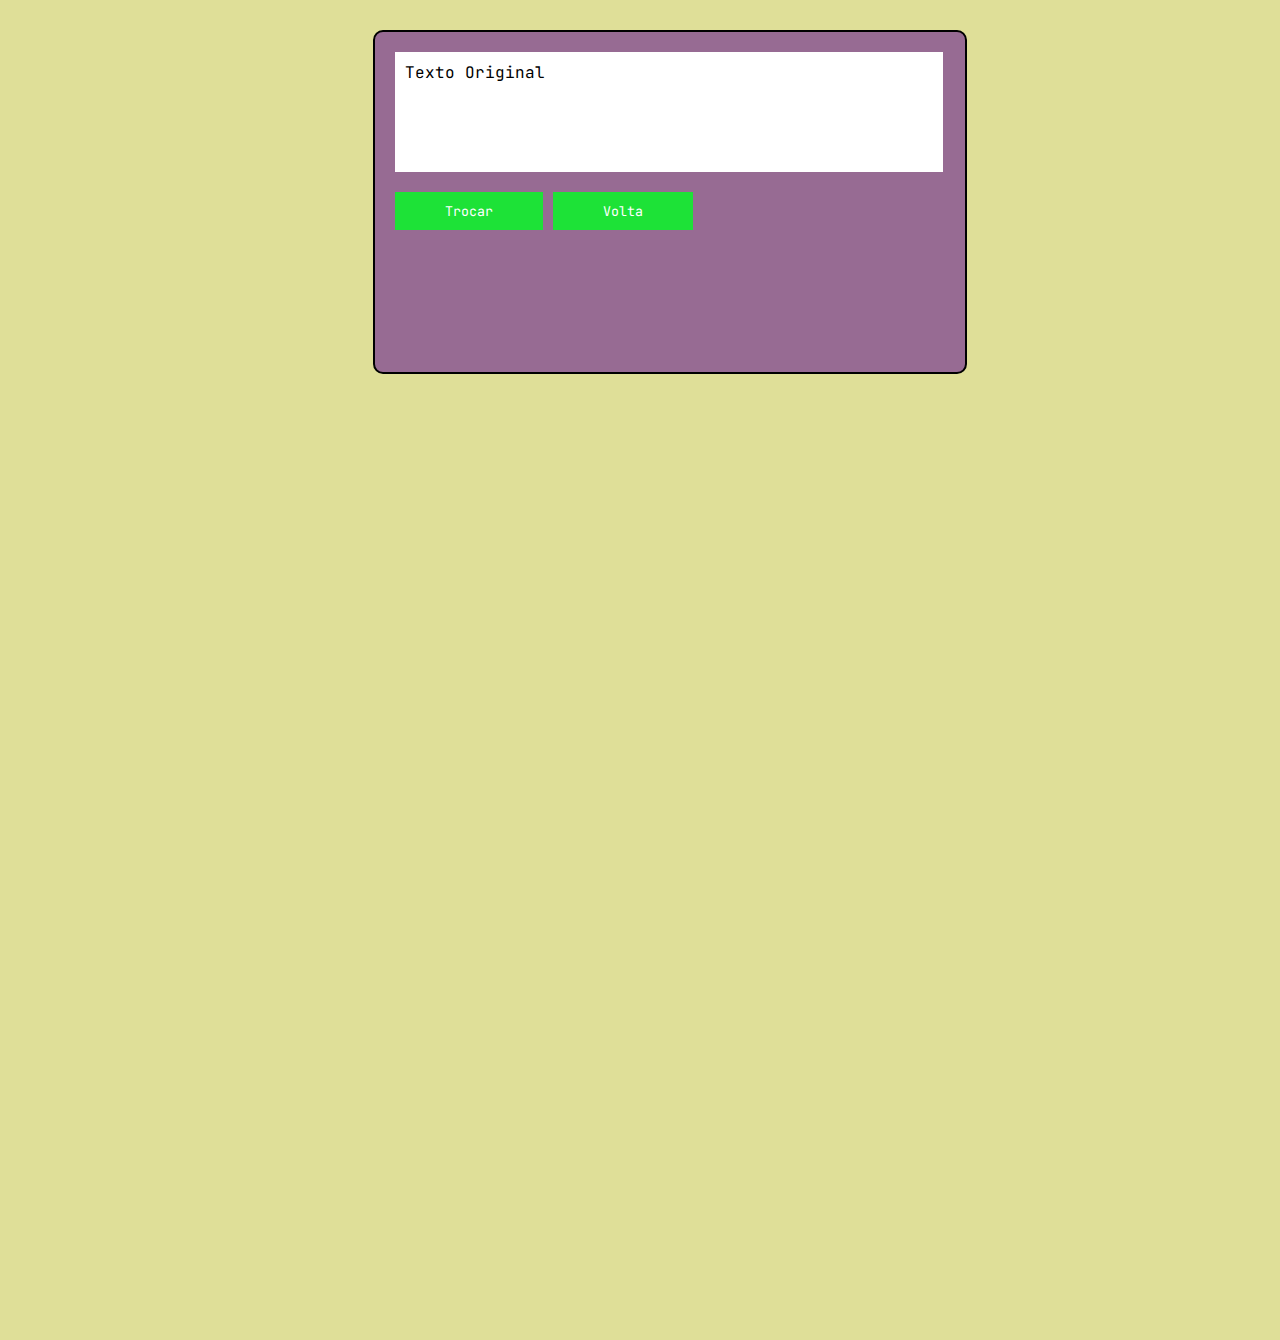
==== introducao/index.html @ 15198846 "Uploud" ====
<!DOCTYPE html>
<html lang="pr-BR">
<head>
  <meta charset="UTF-8">
  <meta http-equiv="X-UA-Compatible" content="IE=edge">
  <meta name="viewport" content="width=device-width, initial-scale=1.0">
  <link rel="preconnect" href="https://fonts.googleapis.com">
  <link rel="preconnect" href="https://fonts.gstatic.com" crossorigin>
  <link href="https://fonts.googleapis.com/css2?family=JetBrains+Mono:wght@300&display=swap" rel="stylesheet">

  <link rel="stylesheet" href="./css/style.css">
  <script src="./js/app.js"></script>
  
  <title>Introdução JS</title>
</head>
<body>

<div class="container">

  <div class="app">
    
    <div class="tela" id="tela">
      <p id="troca">Texto Original</p>
    </div>
  
    <div class="botao">
      <button class="troca" type="button" onclick="trocaTexto()">Trocar</button>
      <button class="troca" type="button" onclick="voltaTexto()">Volta</button>
    </div>
  
  </div>



</div>

  
</body>
</html>
---- introducao/css/style.css ----
:root{
  --amarelo: rgb(223, 223, 152);
  --verde: rgb(29, 226, 55);
  --verde-hover: rgba(18, 212, 18, 0.555);
  --branco: white;
  --preto: black;
  --roxo: rgba(85, 0, 141, 0.521);
  --fonte: 'JetBrains Mono', monospace;;
}

*{
  margin: 0;
  padding: 0;
  font-family: var(--fonte);
}

.container{
  width: 100vw;
  height: 100vw;
  background: var(--amarelo);
  padding: 30px;
}

.app{
  border: 2px solid var(--preto) ;
  width: 550px;
  min-height: 300px;
  background: var(--roxo);
  border-radius: 10px;
  padding: 20px;
  margin: 0 auto;
}



.tela{
  background: var(--branco );
  width: 96%;
  height: 100px;
  padding: 10px;
}

.troca{
  padding: 10px 50px;
  margin-top: 20px;
  cursor: pointer;
  background: var(--verde);
  color: var(--branco);
  border: none;
}

.troca:hover{
  background: var(--verde-hover);
}
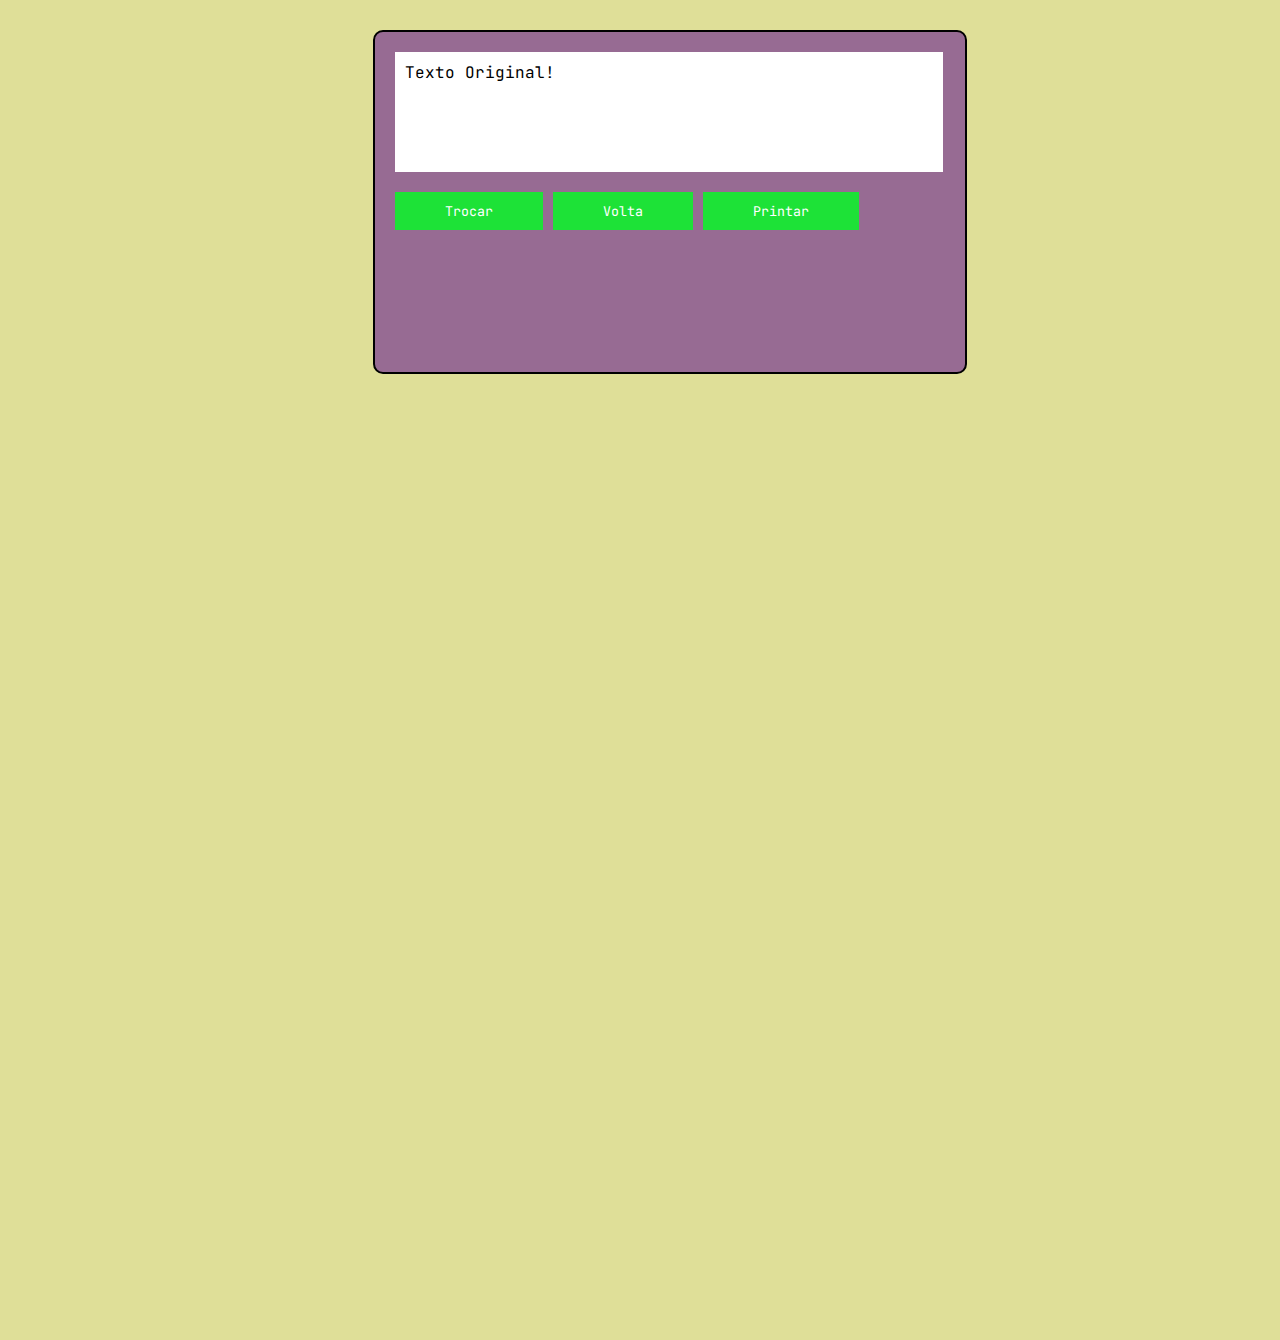
==== commit cf656f79: "Update" ====
--- a/introducao/index.html
+++ b/introducao/index.html
@@ -20,12 +20,13 @@
   <div class="app">
     
     <div class="tela" id="tela">
-      <p id="troca">Texto Original</p>
+      <p id="troca">Texto Original!</p>
     </div>
   
     <div class="botao">
       <button class="troca" type="button" onclick="trocaTexto()">Trocar</button>
       <button class="troca" type="button" onclick="voltaTexto()">Volta</button>
+      <button class="troca" type="button" onclick="printar()">Printar</buton>
     </div>
   
   </div>
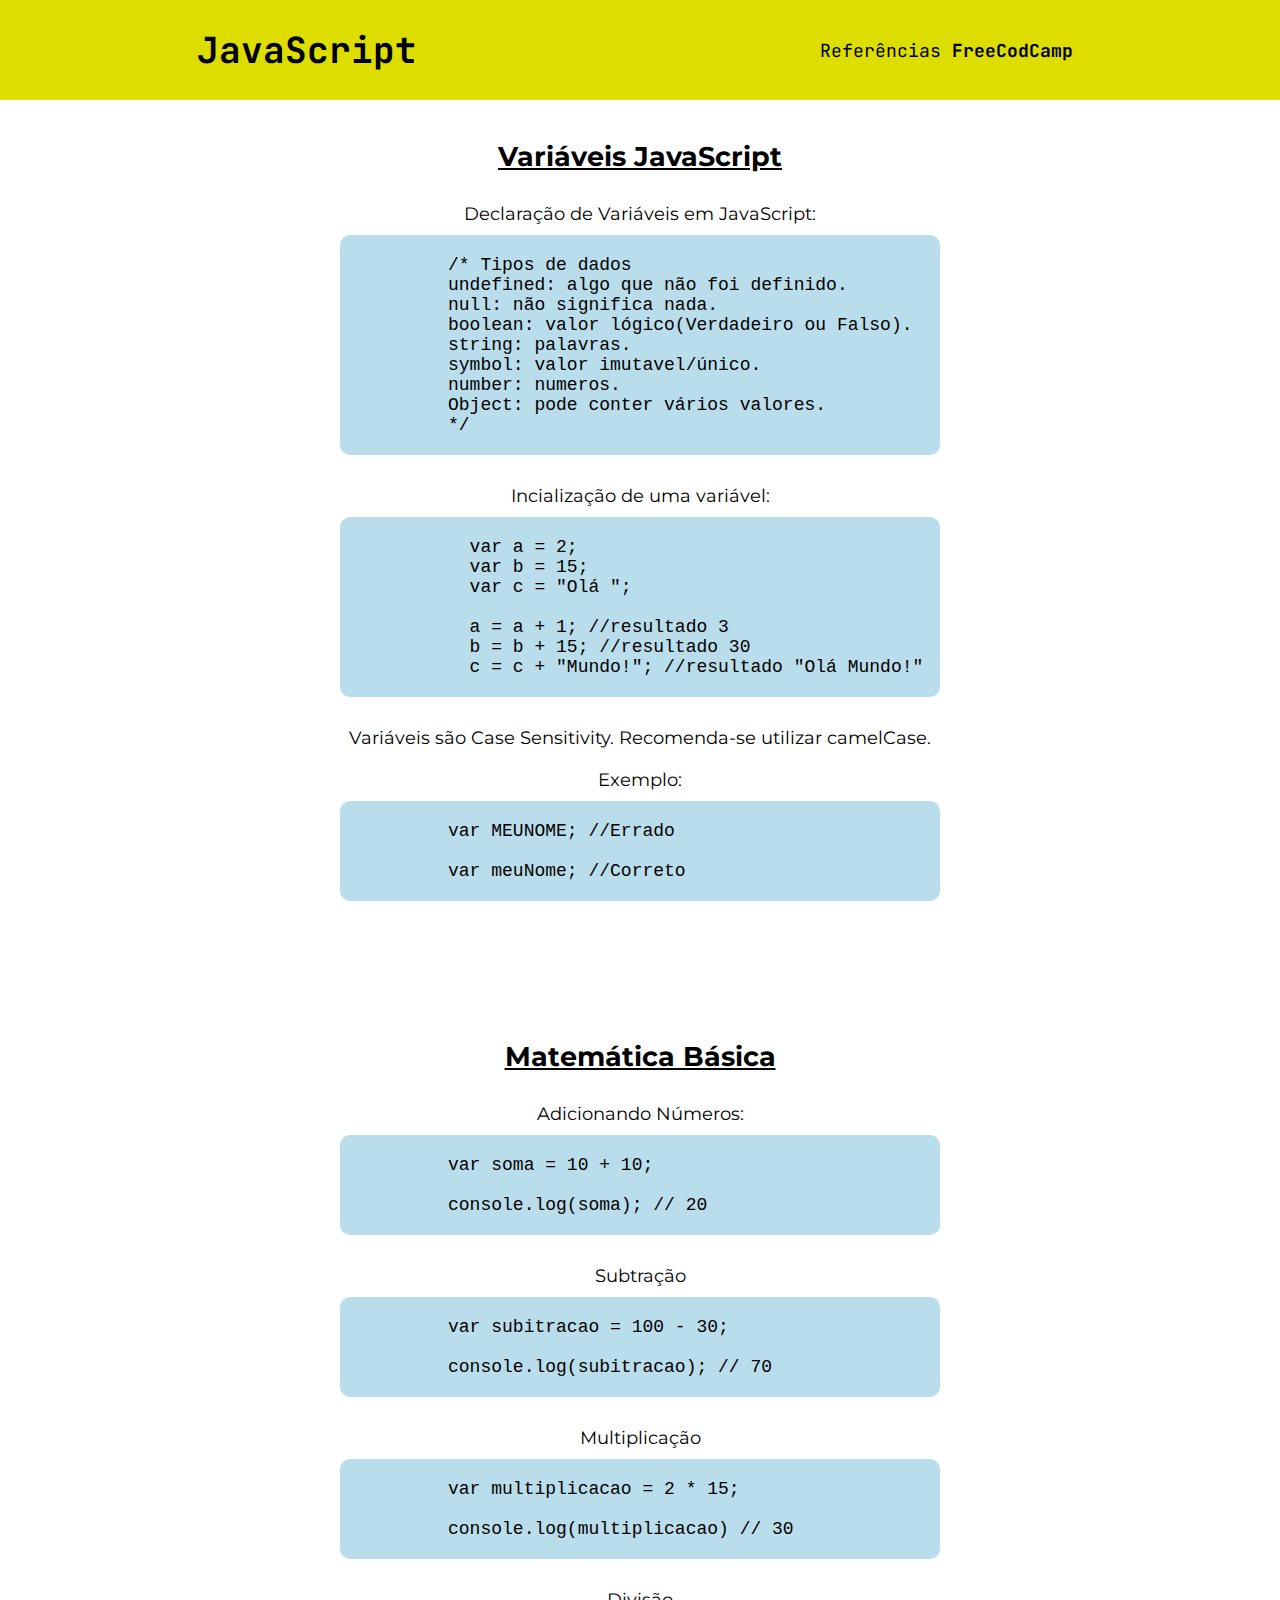
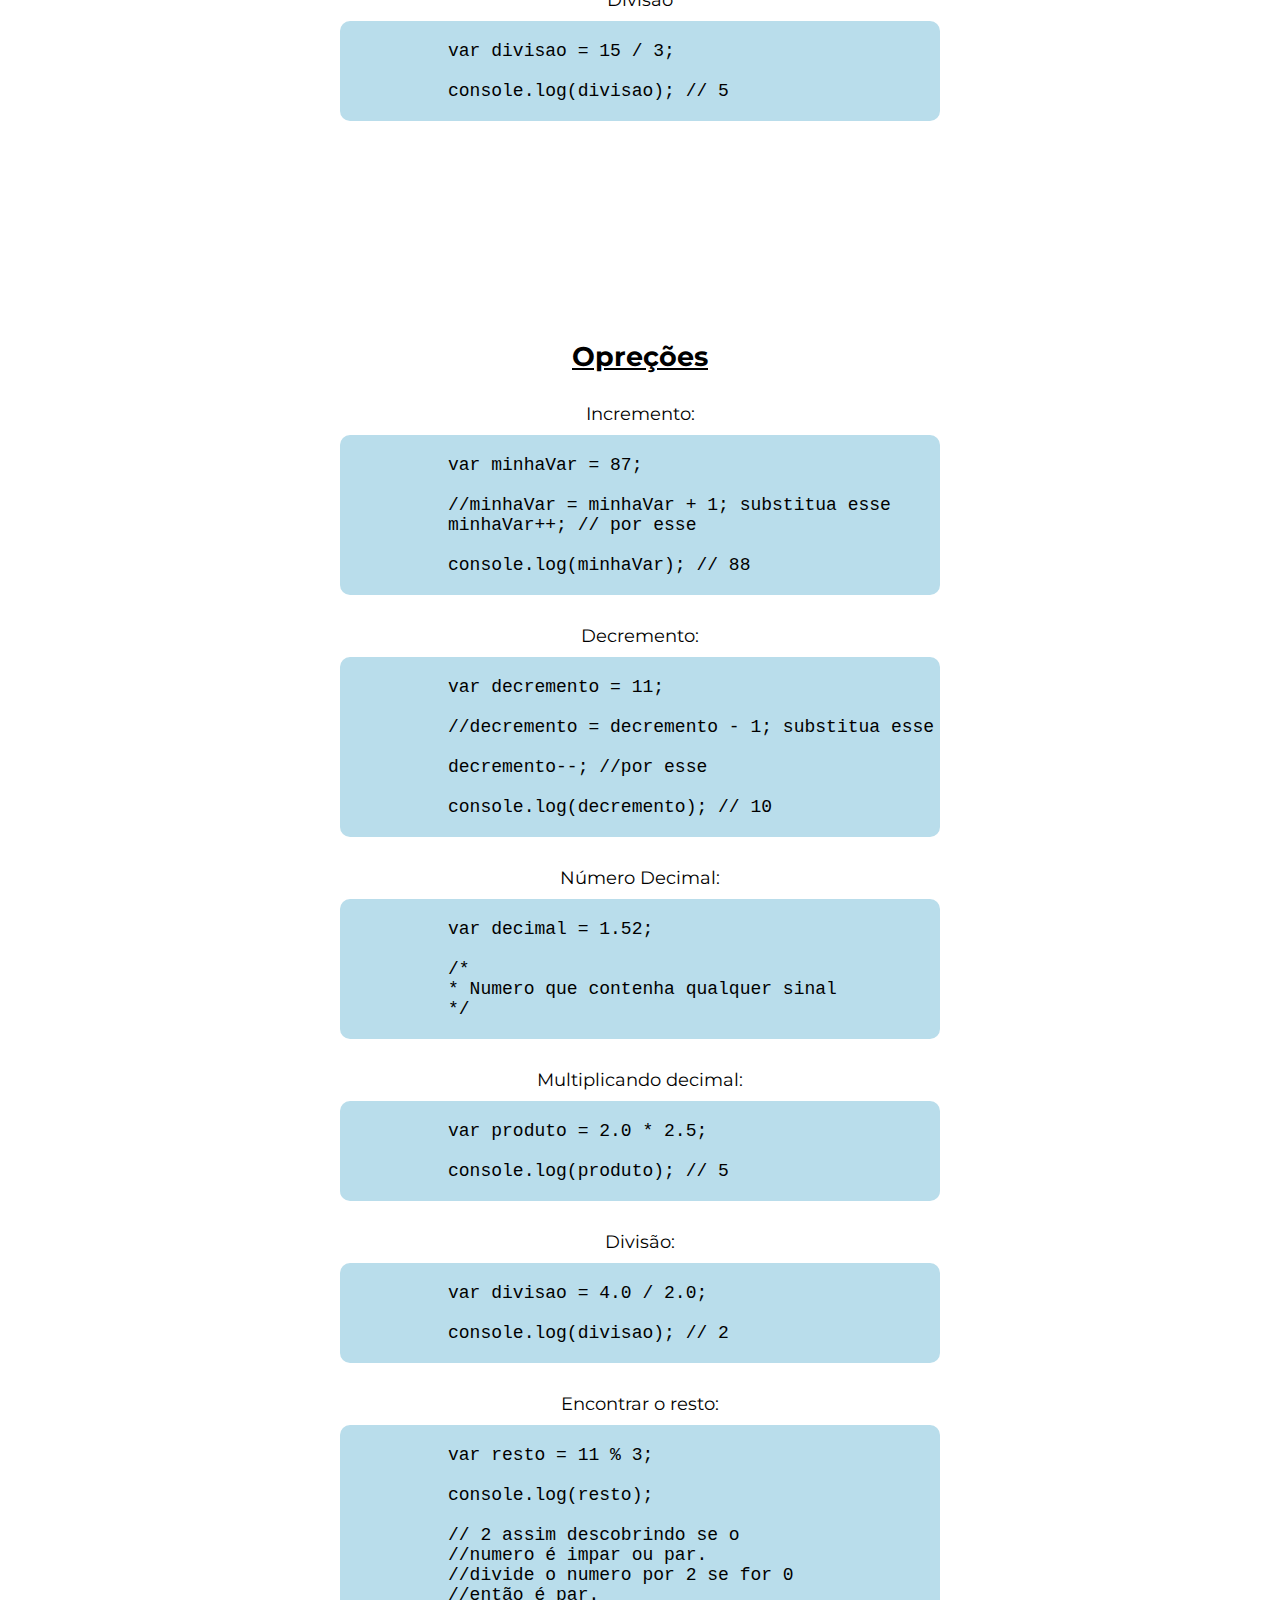
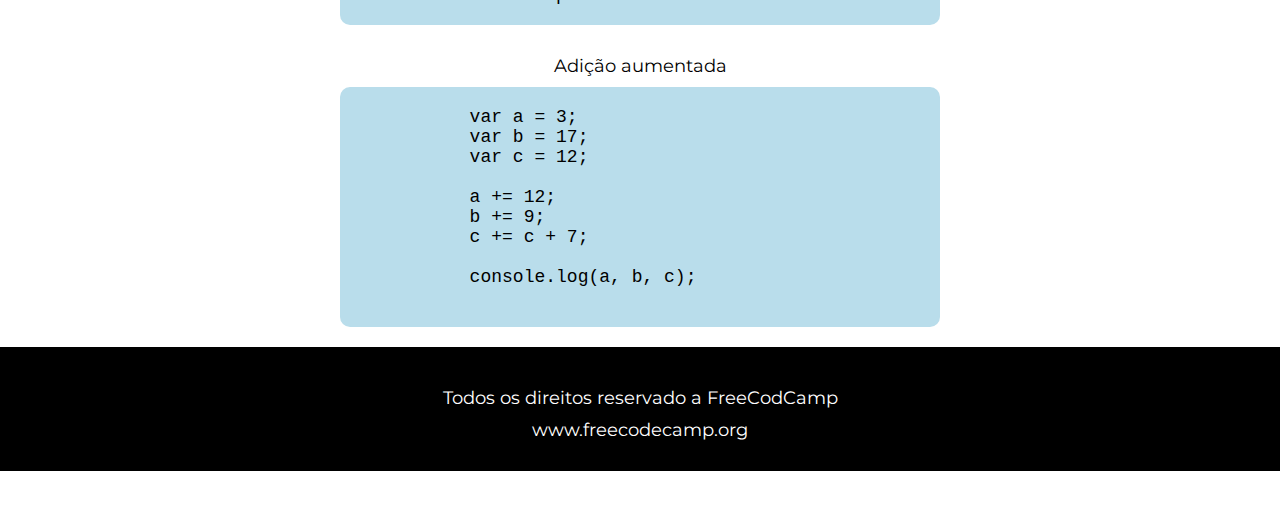
==== commit 8ff8514f: "Update" ====
--- a/introducao/index.html
+++ b/introducao/index.html
@@ -1,5 +1,6 @@
 <!DOCTYPE html>
 <html lang="pr-BR">
+
 <head>
   <meta charset="UTF-8">
   <meta http-equiv="X-UA-Compatible" content="IE=edge">
@@ -7,34 +8,239 @@
   <link rel="preconnect" href="https://fonts.googleapis.com">
   <link rel="preconnect" href="https://fonts.gstatic.com" crossorigin>
   <link href="https://fonts.googleapis.com/css2?family=JetBrains+Mono:wght@300&display=swap" rel="stylesheet">
+  <link href="https://fonts.googleapis.com/css2?family=Montserrat:wght@500&display=swap" rel="stylesheet">
 
   <link rel="stylesheet" href="./css/style.css">
-  <script src="./js/app.js"></script>
-  
+
   <title>Introdução JS</title>
 </head>
+
 <body>
 
-<div class="container">
-
-  <div class="app">
-    
-    <div class="tela" id="tela">
-      <p id="troca">Texto Original!</p>
-    </div>
-  
-    <div class="botao">
-      <button class="troca" type="button" onclick="trocaTexto()">Trocar</button>
-      <button class="troca" type="button" onclick="voltaTexto()">Volta</button>
-      <button class="troca" type="button" onclick="printar()">Printar</buton>
-    </div>
-  
-  </div>
-
-
-
-</div>
-
-  
+  <header class="cabecalho">
+
+    <h1>JavaScript</h1>
+
+    <p class="cabecalhoP">Referências <a href="https://www.youtube.com/watch?v=PkZNo7MFNFg&t=395s" class="cabecalhoLink"
+        target="_blank">FreeCodCamp</a></p>
+
+  </header>
+  <!--
+  <nav class="menu">
+
+  </nav>
+-->
+  <main class="conteudoPrincipal">
+
+    <section class="conteinerPadrao variaveis">
+
+      <h2>Variáveis JavaScript</h2>
+
+      <p>
+        Declaração de Variáveis em JavaScript:
+      </p>
+
+
+      <div class="codJs">
+        <pre><code>
+          /* Tipos de dados
+          undefined: algo que não foi definido.
+          null: não significa nada.
+          boolean: valor lógico(Verdadeiro ou Falso). 
+          string: palavras. 
+          symbol: valor imutavel/único.
+          number: numeros.
+          Object: pode conter vários valores.             
+          */ 
+        </code></pre>
+      </div>
+
+      <p>Incialização de uma variável:</p>
+
+      <div class="codJs">
+        <pre><code>
+            var a = 2;
+            var b = 15;
+            var c = "Olá ";
+
+            a = a + 1; //resultado 3
+            b = b + 15; //resultado 30
+            c = c + "Mundo!"; //resultado "Olá Mundo!"
+          </code></pre>
+
+      </div>
+
+      <p>Variáveis são Case Sensitivity. Recomenda-se utilizar camelCase.</p>
+      <p>Exemplo:</p>
+
+      <div class="codJs">
+        <pre><code>
+          var MEUNOME; //Errado
+
+          var meuNome; //Correto 
+        </code></pre>
+      </div>
+
+
+    </section>
+
+    <section class="conteinerPadrao matBasica">
+
+      <h2>Matemática Básica</h2>
+
+      <p>Adicionando Números:</p>
+
+      <div class="codJs">
+        <pre><code>
+          var soma = 10 + 10;
+
+          console.log(soma); // 20
+        </code></pre>
+      </div>
+
+      <p>Subtração</p>
+
+      <div class="codJs">
+        <pre><code>
+          var subitracao = 100 - 30;
+
+          console.log(subitracao); // 70
+        </code></pre>
+      </div>
+
+      <p>Multiplicação</p>
+
+      <div class="codJs">
+        <pre><code>
+          var multiplicacao = 2 * 15;
+
+          console.log(multiplicacao) // 30
+        </code></pre>
+      </div>
+
+      <p>Divisão</p>
+
+      <div class="codJs">
+        <pre><code>
+          var divisao = 15 / 3;
+
+          console.log(divisao); // 5
+        </code></pre>
+      </div>
+
+    </section>
+
+    <section class="conteinerPadrao operacaoes">
+
+      <h2>Opreções</h2>
+
+      <p>Incremento:</p>
+
+      <div class="codJs">
+        <pre><code>
+          var minhaVar = 87;
+
+          //minhaVar = minhaVar + 1; substitua esse
+          minhaVar++; // por esse
+
+          console.log(minhaVar); // 88
+        </code></pre>
+      </div>
+
+      <p>
+        Decremento:
+      </p>
+
+      <div class="codJs">
+        <pre><code>
+          var decremento = 11;
+
+          //decremento = decremento - 1; substitua esse
+
+          decremento--; //por esse
+
+          console.log(decremento); // 10
+        </code></pre>
+      </div>
+
+      <p>
+        Número Decimal:
+      </p>
+
+      <div class="codJs">
+        <pre><code>
+          var decimal = 1.52;
+
+          /*
+          * Numero que contenha qualquer sinal
+          */
+        </code></pre>
+      </div>
+
+      <p>
+        Multiplicando decimal:
+      </p>
+
+      <div class="codJs">
+        <pre><code>
+          var produto = 2.0 * 2.5;
+          
+          console.log(produto); // 5
+        </code></pre>
+      </div>
+
+      <p>Divisão:</p>
+
+      <div class="codJs">
+        <pre><code>
+          var divisao = 4.0 / 2.0;
+
+          console.log(divisao); // 2
+        </code></pre>
+      </div>
+
+      <p>Encontrar o resto:</p>
+
+      <div class="codJs">
+        <pre><code>
+          var resto = 11 % 3;
+
+          console.log(resto); 
+          
+          // 2 assim descobrindo se o 
+          //numero é impar ou par.
+          //divide o numero por 2 se for 0
+          //então é par.
+        </code></pre>
+      </div>
+
+      <p>Adição aumentada</p>
+
+      <div class="codJs">
+        <pre>
+          <code>
+            var a = 3;
+            var b = 17;
+            var c = 12;
+
+            a += 12;
+            b += 9;
+            c += c + 7;
+
+            console.log(a, b, c);
+          </code>
+        </pre>
+      </div>
+
+    </section>
+
+  </main>
+
+  <footer class="rodape">
+    <p>Todos os direitos reservado a FreeCodCamp</p>
+    <a href="https://www.youtube.com/watch?v=PkZNo7MFNFg&t=395s">www.freecodecamp.org</a>
+  </footer>
+
 </body>
+
 </html>--- a/introducao/css/style.css
+++ b/introducao/css/style.css
@@ -1,55 +1,98 @@
 :root{
-  --amarelo: rgb(223, 223, 152);
-  --verde: rgb(29, 226, 55);
-  --verde-hover: rgba(18, 212, 18, 0.555);
+  --amarelo: rgb(221, 221, 0);
+  --verde-hover: rgb(8, 107, 8);
   --branco: white;
   --preto: black;
-  --roxo: rgba(85, 0, 141, 0.521);
-  --fonte: 'JetBrains Mono', monospace;;
+  --azulAcinzentado:#b9ddeb;
+  --roxo: #191622;
+  --fonteJet: 'JetBrains Mono', monospace;
+  --fonteFraunces: 'Montserrat', sans-serif;
 }
 
 *{
   margin: 0;
   padding: 0;
-  font-family: var(--fonte);
+  text-decoration: none;
 }
 
-.container{
-  width: 100vw;
-  height: 100vw;
+.cabecalho{
+  font-family: var(--fonteJet);
   background: var(--amarelo);
-  padding: 30px;
+  height: 100px;
+  display: flex;
+  justify-content: space-around;
+  align-items: center;
+  flex-wrap: wrap;
+}
+body{
+  font-family: var(--fonteFraunces);
+  font-size: 18px;
+}
+/*
+.menu{
+  width: 100px;
+  height: 100px;
+  border: 2px solid var(--roxo);
+  border-radius: 10px;
+  padding: 5px;
+  order: 1;
+  position: fixed;
+  top: 133px;
+  left: 80%;
+}
+*/
+.cabecalhoLink{  
+  color: var(--preto);
+  font-weight: bold;
 }
 
-.app{
-  border: 2px solid var(--preto) ;
-  width: 550px;
-  min-height: 300px;
-  background: var(--roxo);
-  border-radius: 10px;
-  padding: 20px;
+.cabecalhoLink:hover{
+  color: var(--verde-hover);
+}
+
+.conteudoPrincipal{
+  max-width: 990px;
   margin: 0 auto;
 }
 
+h2{
+  text-align: center;
+  padding: 20px;
+  margin-top: 20px;
+  text-decoration: underline;
+
+}
+p{
+  padding: 10px;
+}
+.conteinerPadrao{
+  width: 100%;
+  min-height: 100vh;
+  display: flex;
+  flex-direction: column;
+  align-items: center;
+}
+
+.codJs{
+  width: 600px;
+  min-height: 100px;
+  border-radius: 10px;
+  background: var(--azulAcinzentado);
+  margin-bottom: 20px;
+}
 
 
-.tela{
-  background: var(--branco );
-  width: 96%;
-  height: 100px;
-  padding: 10px;
+.rodape{
+  text-align: center;
+  background-color: var(--preto);
+  color: var(--branco);
+  padding: 30px 0;
 }
 
-.troca{
-  padding: 10px 50px;
-  margin-top: 20px;
-  cursor: pointer;
-  background: var(--verde);
+.rodape a{
   color: var(--branco);
-  border: none;
 }
 
-.troca:hover{
-  background: var(--verde-hover);
-}
-
+.rodape a:hover{
+  color: var(--azulAcinzentado);
+}